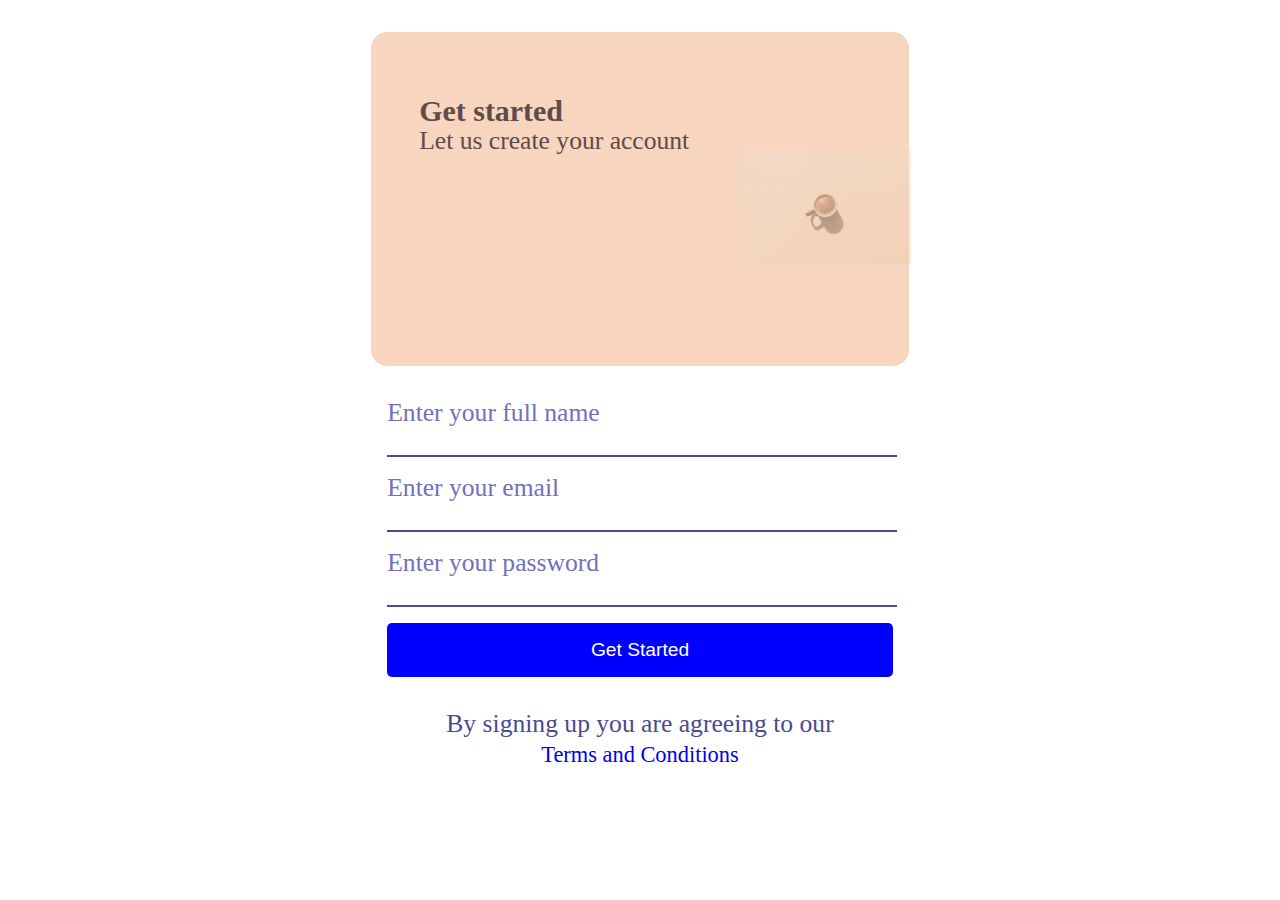
==== index.html @ 8db5513d "removed folder" ====
<!DOCTYPE html>
<html lang="en">
<head>
  <meta charset="UTF-8">
  <meta http-equiv="X-UA-Compatible" content="IE=edge">
  <meta name="viewport" content="width=device-width, initial-scale=1.0">
  <title>Class Assignment</title>
  <link rel="stylesheet" href="/css_work/styles.css">
</head>
<body>
  
    <div class="hey">
<!--<h1>Hey! This my class assignment</h1>-->
  
      <h3>Get started</h3>
      <p>Let us create your account</p>
<img src="/images/coffee .jpg" alt="A cup of coffee" />
</div>
    <div class="form">
    <form action=  "html" method="post">
      <div>
        <label for="name" value="name">Enter your full name</label>
        <input type="text" id="name"  />
      </div>
     <div>
      <label for="email" >Enter your email</label>
      <input type="email" id="email="  />
     </div>
      <div>
        <label for="password" >Enter your password</label>
      <input type="password" id="password"  /> 
      </div>
      <div>
        <button type="submit">Get Started</button>
      </div>
    </form> 
  </div>

    <footer>
     <p>By signing up you are agreeing to our</p>
     <p><a href="#">Terms and Conditions</a></p> 
    </footer>
</body>
</html>
---- css_work/styles.css ----
body {
  background-color: white;
  font-size: 1.6rem;
}

a {
  font-size: 1.4rem;
}
.hey {
  background-color: rgb(247, 213, 190);
  color: rgb(97, 74, 74);
  width: 40%;
  margin: 2rem auto;
  padding: 2rem 1rem;
  text-align: left;
  border-radius: 1rem;
  height: 30vh;
  font-size: 1.6rem;
}

.hey img {
  width: 34%;
  margin-left: 22rem;
  opacity: .4;
  margin-top: -2rem;
}

.hey h3 {
  margin-left: 2rem;

}

.hey p {
  width: 60%;
  margin-left: 2rem;
  margin-top: -2rem;
}

 .form {
  margin: auto;
  color: rgb(112, 112, 189);
  width: 40%;
   }
   
   form {
    margin-bottom: -2rem;
   }

   .form input {
    border: none;
    outline: none;
    border-bottom: 2px solid rgb(74, 74, 146);
    width: 100%;
   }

   .form input:last-child {
    margin-bottom: 1rem;
   }
 
 button {
  background-color: blue;
  color: #fff;
  border: none;
  margin: auto;
  width: 100%;
  border-radius: 5px;
  padding: 1rem 0;
  font-size: 1.2rem;
}

 footer {
  color: rgb(74, 74, 146);
  padding: 0%;
  margin-top: 4rem;
  text-align: center;
  font-size: 1.6rem;
  
 }

 footer p {
  margin-bottom: -1.6rem;
 }

 footer a {
  text-decoration: none;
 }
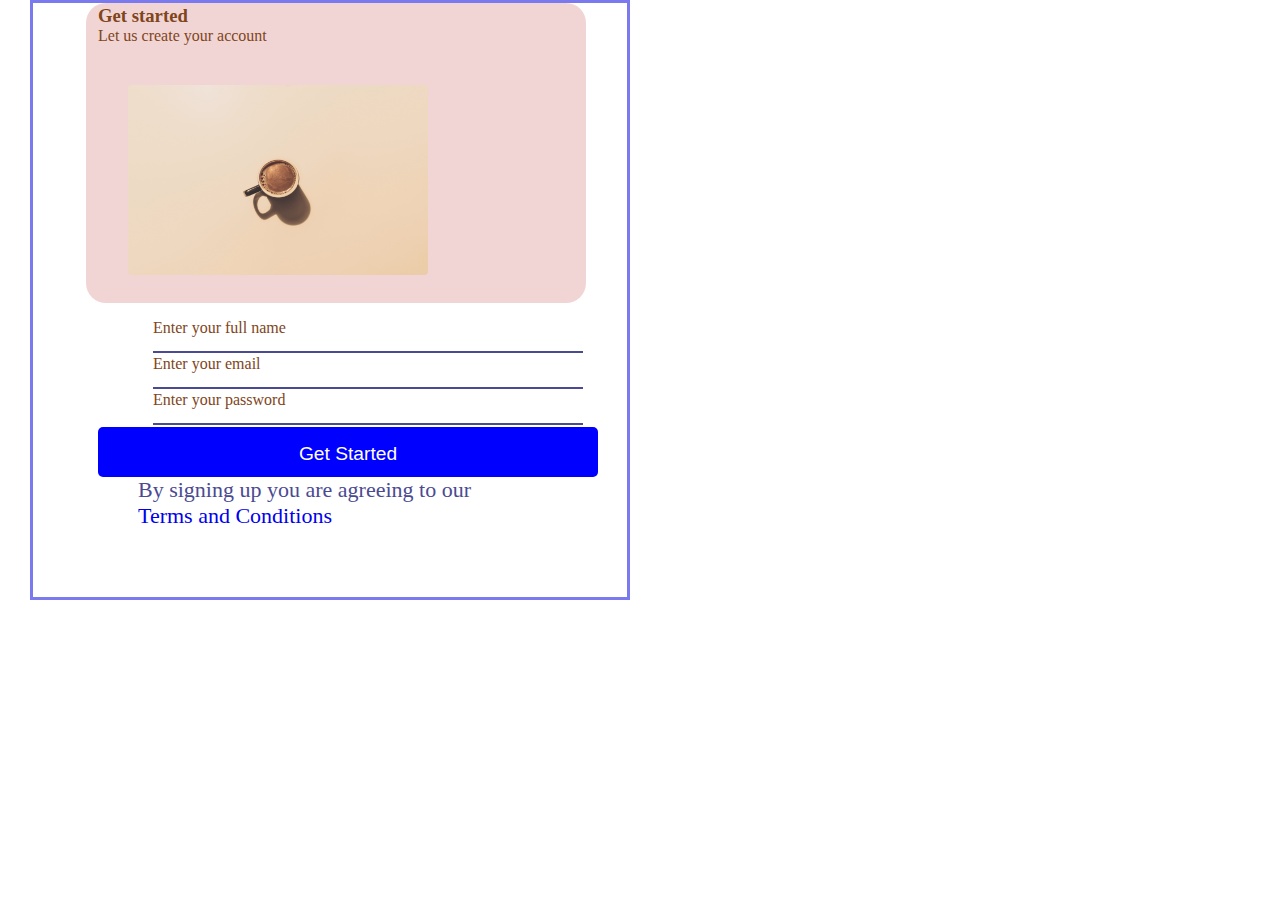
==== commit 1ef9e0d4: "changes to my CSS" ====
--- a/index.html
+++ b/index.html
@@ -4,31 +4,31 @@
   <meta charset="UTF-8">
   <meta http-equiv="X-UA-Compatible" content="IE=edge">
   <meta name="viewport" content="width=device-width, initial-scale=1.0">
+  <link rel="stylesheet" type="text/css" href="/styles.css" />
+
   <title>Class Assignment</title>
-  <link rel="stylesheet" href="/css_work/styles.css">
 </head>
 <body>
-  
-    <div class="hey">
-<!--<h1>Hey! This my class assignment</h1>-->
-  
+  <div class="main-container">
+    <div class="container">
       <h3>Get started</h3>
       <p>Let us create your account</p>
+      <div>
 <img src="/images/coffee .jpg" alt="A cup of coffee" />
-</div>
+      </div>
     <div class="form">
     <form action=  "html" method="post">
       <div>
         <label for="name" value="name">Enter your full name</label>
-        <input type="text" id="name"  />
+        <input type="text" id="name" value=""  />
       </div>
      <div>
       <label for="email" >Enter your email</label>
-      <input type="email" id="email="  />
+      <input type="email" id="email=" value="" />
      </div>
       <div>
         <label for="password" >Enter your password</label>
-      <input type="password" id="password"  /> 
+      <input type="password" id="password"  value="" /> 
       </div>
       <div>
         <button type="submit">Get Started</button>
@@ -40,6 +40,7 @@
      <p>By signing up you are agreeing to our</p>
      <p><a href="#">Terms and Conditions</a></p> 
     </footer>
+  </div>
 </body>
 </html>
 
--- a/styles.css
+++ b/styles.css
@@ -0,0 +1,67 @@
+*{
+  margin:0;
+  padding: 0;
+  box-sizing: border-box;
+}
+.main-container{
+  width: 600px;
+  height: 600px;
+  border: 3px solid rgb(122, 122, 238);
+  background-color: white;
+  margin:0  30px;
+}
+.container {
+  height: 300px;
+  width: 500px;
+  margin: auto 53px;
+  padding: 2px;
+  background-color: rgb(241, 213, 213);
+  color: rgb(128, 69, 27);
+  border-radius: 20px;
+} 
+h3, p  {
+  margin-left: 10px;
+}
+img {
+height: 190px;
+width:300px;
+margin: 40px;
+border-radius: 4px;
+outline: none;
+}
+
+ .form {
+  margin: auto 65px;
+   }
+
+   .form input {
+    border: none;
+    outline: none;
+    border-bottom: 2px solid rgb(74, 74, 146);
+    width: 430px;
+    height: 10px;
+   }
+ 
+ button {
+  background-color: blue;
+  color: #fff;
+  border: none;
+  margin: auto -55px;
+  width: 500px;
+  height: 50px;
+  border-radius: 5px;
+  padding: 1rem 0;
+  font-size: 1.2rem;
+}
+
+ footer {
+  color: rgb(74, 74, 146);
+  padding: 0%;
+  font-size: 22px;
+  margin:auto 40px;
+  
+ }
+ footer a {
+  text-decoration: none;
+ }
+ 
